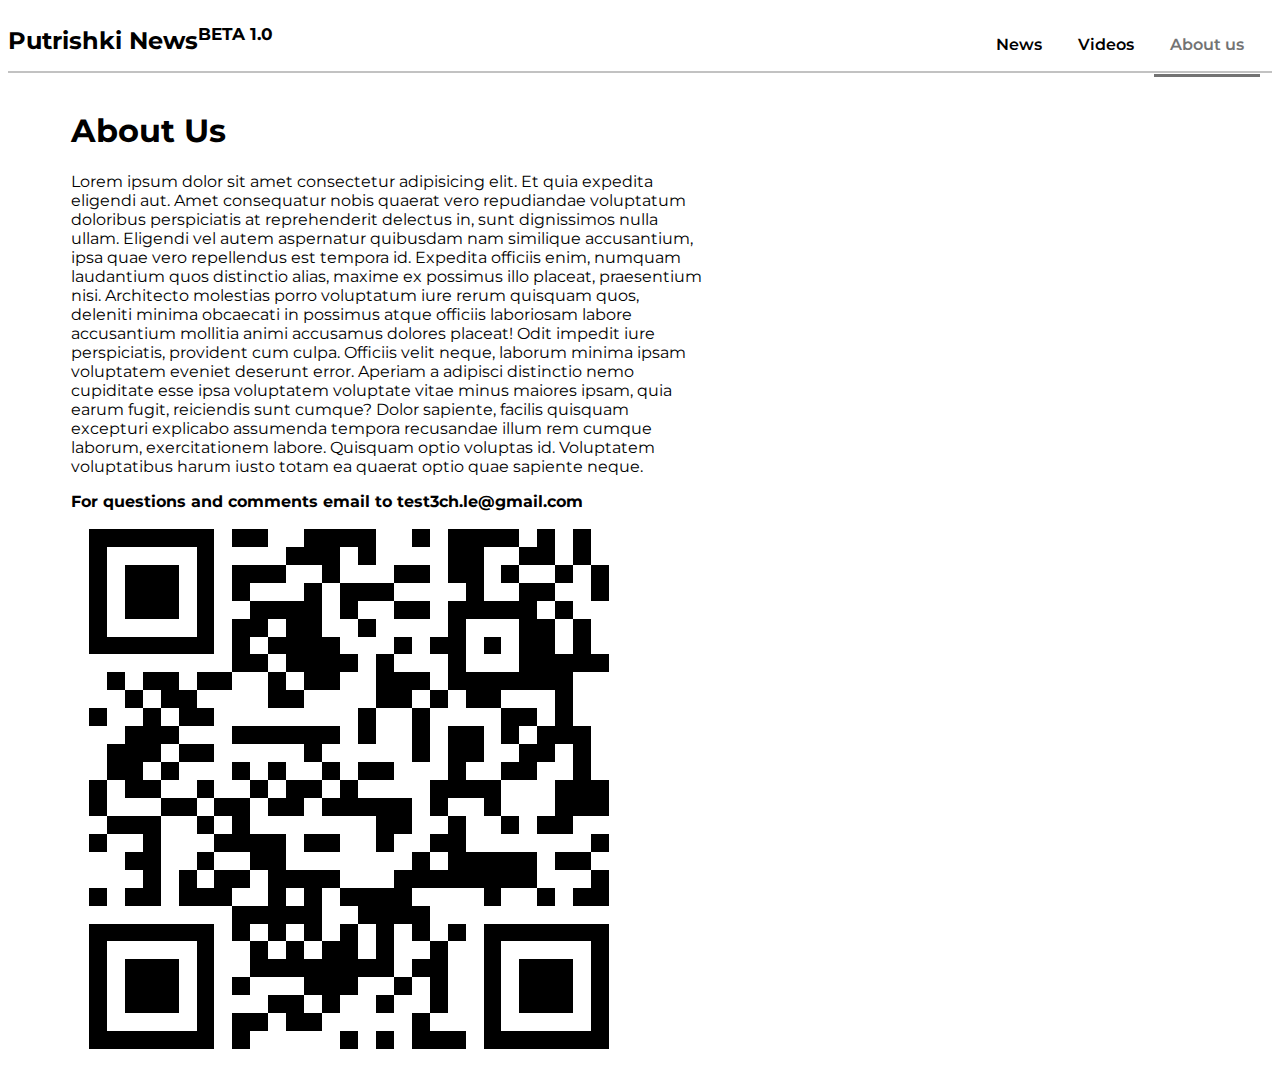
==== AboutUs.html @ e11e7fad "QR code added in about us" ====
<!DOCTYPE html>
<html lang="en">

<head>
    <meta charset="UTF-8">
    <link rel="preconnect" href="https://fonts.gstatic.com">
    <link href="https://fonts.googleapis.com/css2?family=Montserrat:wght@100;400;600;700;800;900&display=swap"
        rel="stylesheet">
    <link rel="stylesheet" href="style.css">
    <meta http-equiv="X-UA-Compatible" content="IE=edge">
    <meta name="viewport" content="width=device-width, initial-scale=1.0">
    <title>Putrishki News | About us</title>
</head>

<body>
    <nav>
        <h1>Putrishki News<sup>BETA 1.0</sup></h1>
        <span>
            <a class="other" href="index.html">News</a>
            <a class="other" href="Videos.html">Videos</a>
            <a class="current" href="#">About us</a>
        </span>
        <div class="burger">
            <div class="line1"></div>
            <div class="line2"></div>
        </div>
    </nav>


    <section class="aboutUs">
        <h1>About Us</h1>
        <p>Lorem ipsum dolor sit amet consectetur adipisicing elit. Et quia expedita eligendi aut. Amet consequatur
            nobis quaerat vero repudiandae voluptatum doloribus perspiciatis at reprehenderit delectus in, sunt
            dignissimos nulla ullam.
            Eligendi vel autem aspernatur quibusdam nam similique accusantium, ipsa quae vero repellendus est tempora
            id. Expedita officiis enim, numquam laudantium quos distinctio alias, maxime ex possimus illo placeat,
            praesentium nisi.
            Architecto molestias porro voluptatum iure rerum quisquam quos, deleniti minima obcaecati in possimus atque
            officiis laboriosam labore accusantium mollitia animi accusamus dolores placeat! Odit impedit iure
            perspiciatis, provident cum culpa.
            Officiis velit neque, laborum minima ipsam voluptatem eveniet deserunt error. Aperiam a adipisci distinctio
            nemo cupiditate esse ipsa voluptatem voluptate vitae minus maiores ipsam, quia earum fugit, reiciendis sunt
            cumque?
            Dolor sapiente, facilis quisquam excepturi explicabo assumenda tempora recusandae illum rem cumque laborum,
            exercitationem labore. Quisquam optio voluptas id. Voluptatem voluptatibus harum iusto totam ea quaerat
            optio quae sapiente neque.</p>
        
        <a href="mailto: test3ch.le@gmail.com" target="_blank" rel="noopener noreferrer">For
            questions and comments email to test3ch.le@gmail.com</a>
        
       <img src="Image 3.png" alt="QR Code">

    </section>


    <script>
        const navSlide = () => {
            const navBtn = document.querySelector(".burger");
            const nav = document.querySelector("nav span")
            const body = document.body;
            const line1 = document.querySelector(".burger div")
            const line2 = document.querySelectorAll(".burger div")[1];
            navBtn.addEventListener("click", function () {
                nav.classList.toggle("nav-active")
                body.classList.toggle("stopScroll")
                line1.classList.toggle("line1Rotate")
                line2.classList.toggle("line2Rotate")
            })
        }

        navSlide();

    </script>
</body>

</html>
---- style.css ----
body{
	font-family: 'Montserrat', sans-serif;
	overflow-x: hidden;
}

/* nav */

nav h1 {
	display: inline-block;
	font-size: 1.5rem;
}
nav h1::selection {
	display: inline-block;
	font-size: 1.5rem;
}

nav{
	border-bottom: 2px solid #c2c2c2;
	margin: 0;
}

nav span a{
	color: black;
	font-weight: 600;
	text-decoration: none;
	padding: 1rem;
}

.current{
	color: #737373;
	cursor: default;
}

.other{
	transition: 0.5s;
}

.burger{
	display: none;
}

.burger div{
	background-color: black;
	height: 2px;
	width: 25px;
	margin: 5px;
	transition: 0.5s;
}

nav sup{
	font-size: 0.7em;
}

/*Video*/

section span h1{
	margin-top: 0;
}

section h1::selection,h2::selection,p::selection{
	background-color: #ffff91;
}

section span h1 sup{
	color: white;
	background-color: rgb(26, 114, 201);
	padding: 3px;
	font-size: 15px;
	border-radius: 5px;
	user-select: none;
}

.container section{
	display: grid;
	width: 90%;
	align-items: center;
	margin: 0 auto;
	grid-template-columns: 1fr 1fr;
	margin-top: 15%;
	margin-bottom: 20%;
	line-height: 25px;
}

.container section iframe{
	border: 2px solid black;
	margin-left: 5%;
	margin-top: 5%;
	aspect-ratio: 16/9;
	
}

/*News*/

article{
	padding: 20px;
	border-bottom: 1px solid #c2c2c2;
}

.news h3{
	font-size: 16px;
	font-weight: 400;
}
.news h3:nth-of-type(2){
	margin-bottom: 1.5em;
}

.news a{
	background-color: #ffffff00;
	border: 1.5px solid black;
	color: black;
	text-decoration: none;
	outline: none;
	cursor: pointer;
	transition: 0.4s ease-in;
	padding: 7px;
}

.news a:hover{
	background-color: #b1b1b15e;
	border-radius: 15px;
}

.news h2::selection, .news h3::selection{
	background-color: #ffff91;
}

/* About us */

.aboutUs{
	width: 90%;
	margin: 0 auto;
}

@media(min-width: 777px){
	.aboutUs{
		width: 50%;
		margin: 3% 0 auto 5%;
	}
}

.aboutUs a{
	text-decoration: none;
	color: black;
	font-weight: bold;
	transition: 0.3s;
}

.aboutUs a:hover{
	font-size: 1.3em;
	color: rgb(221, 72, 72);
}


/*Media queries*/


@media(max-width: 777px){
	body{
		overflow-x: hidden;
	}
	nav h1{
		margin-left: 5px;
		font-size: 1.2rem;
	}
	nav span a{
		margin-bottom: 10%;
	}
	.other:hover{
		font-size: 1.3rem;
	}
	nav span{
		display: flex;
		position: absolute;
		right: 0px;
		height: 90vh;
		width: 100%;
		top: 12vh;
		margin: 0;
		align-items: center;
		justify-content: center;
		flex-direction: column;
		margin-left: 0;

		border-bottom: 3px solid black;
		background-color: white;
		
		transform: translateY(-150%);
		transition: transform 0.8s;
	}

	.container section{
		grid-template-columns: 1fr;
		line-height: 20px;
		margin-top: 5%;
		margin-bottom: 60%;
	}
	section iframe{
		margin-top: 20px;
		width: 95%;
	}
	section span{
		margin-left: 5%;
	}
	.burger{
		padding: 2px;
		display: inline-block;
		position: absolute;
		margin: 25px;
		top: 0;
		right: 0;
		cursor: pointer;
	}
}



@media(min-width: 777px){
	.container section iframe{
		margin-top: 0;
	}	

	.container section{
		width: 80%;
		display: flex;
		align-items: center;
		justify-content: center;
	}

	body{
		overflow-y: scroll;
	}
	nav span{
		position: absolute;
		top: 0;
		right: 0;
		margin: 20px;
		margin-top:35px;
	}
	.current{
		padding-top: 40px;
		padding-bottom: 20px;
		border-bottom: 3px solid #737373;
		transition: 0.5s;
	}
	.other{
		transition: 0.3s ease-in;
		padding-bottom: 22px;
		padding-top: 40px;
	}
	nav span a:hover{
		background-color: #c5c5c57e;
	}
}

@media(min-width: 1100px){
	.container section{
		width: 60%;
	}

}




.nav-active{
	transform: translateX(0%);
}
.stopScroll{
	overflow-y: hidden;
}

.line1Rotate{
	transform: rotate(45deg) translateY(5px);
}

.line2Rotate{
	transform: rotate(-45deg) translateY(-5px);
}
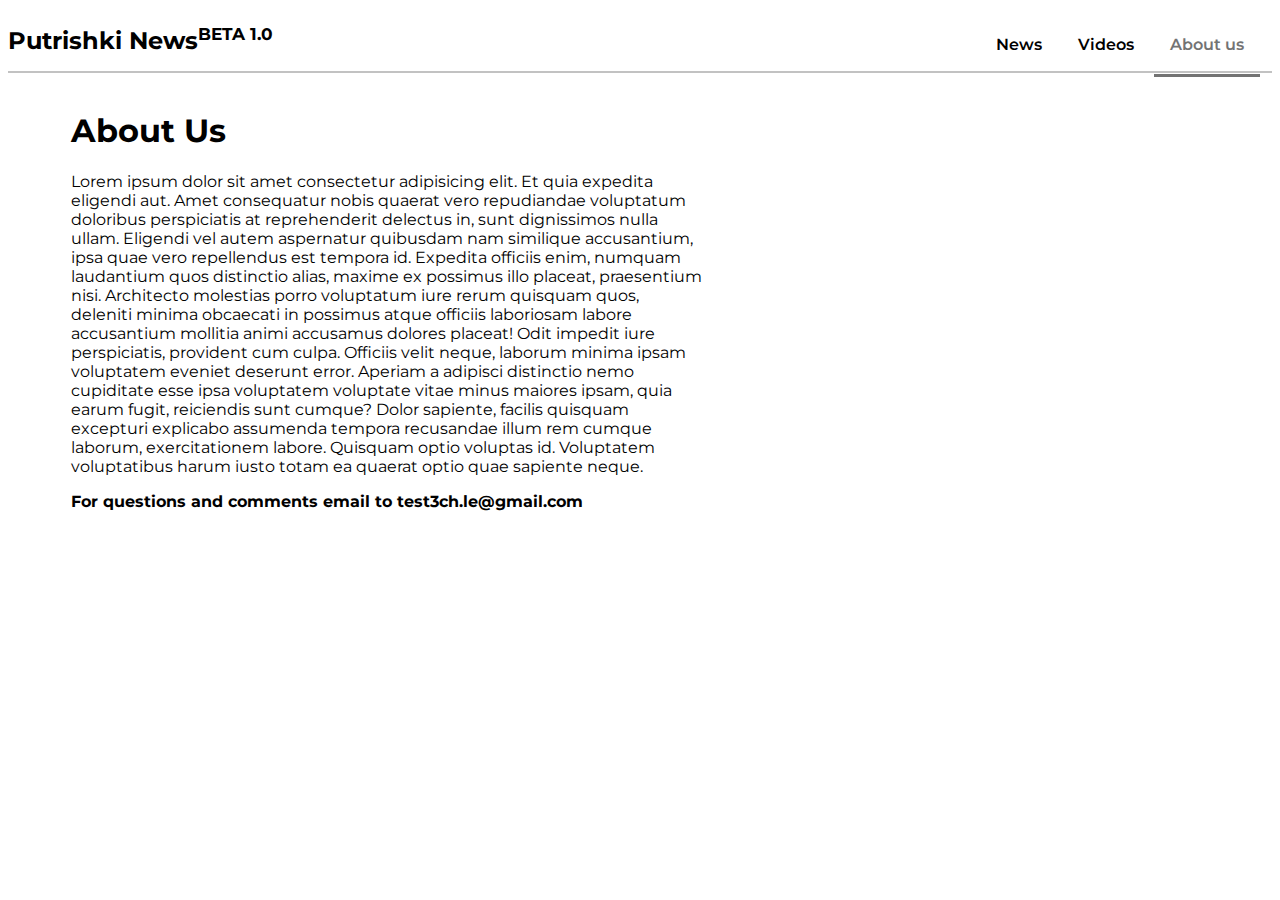
==== commit 5d05c53a: "NO qr" ====
--- a/AboutUs.html
+++ b/AboutUs.html
@@ -48,7 +48,7 @@
         <a href="mailto: test3ch.le@gmail.com" target="_blank" rel="noopener noreferrer">For
             questions and comments email to test3ch.le@gmail.com</a>
         
-       <img src="Image 3.png" alt="QR Code">
+      
 
     </section>
 
--- a/style.css
+++ b/style.css
@@ -125,6 +125,11 @@
 }
 
 /* About us */
+
+.aboutUS img{
+	width: 200px;
+	height: 200px;
+}
 
 .aboutUs{
 	width: 90%;
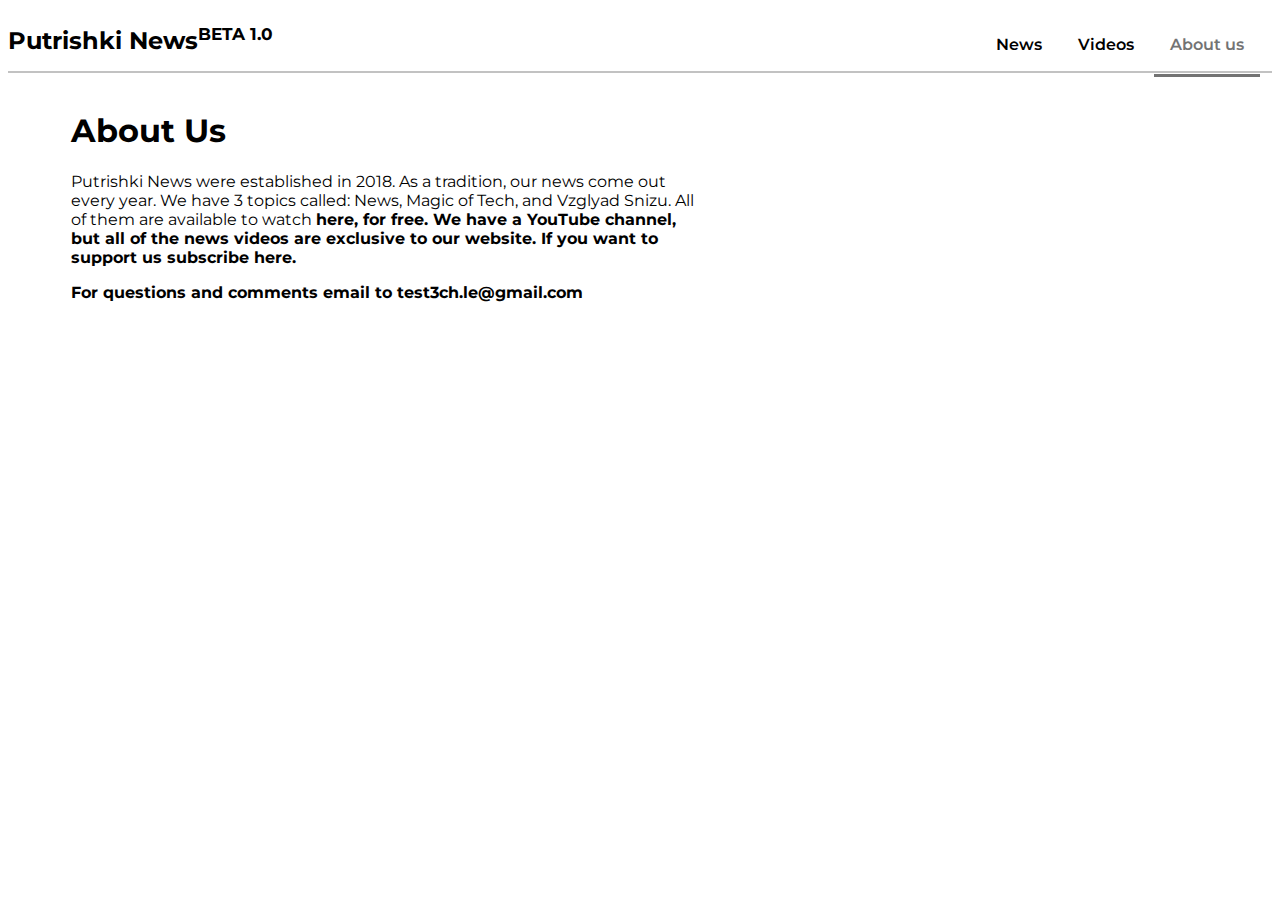
==== commit 7198b0ff: "New about us description" ====
--- a/AboutUs.html
+++ b/AboutUs.html
@@ -29,21 +29,7 @@
 
     <section class="aboutUs">
         <h1>About Us</h1>
-        <p>Lorem ipsum dolor sit amet consectetur adipisicing elit. Et quia expedita eligendi aut. Amet consequatur
-            nobis quaerat vero repudiandae voluptatum doloribus perspiciatis at reprehenderit delectus in, sunt
-            dignissimos nulla ullam.
-            Eligendi vel autem aspernatur quibusdam nam similique accusantium, ipsa quae vero repellendus est tempora
-            id. Expedita officiis enim, numquam laudantium quos distinctio alias, maxime ex possimus illo placeat,
-            praesentium nisi.
-            Architecto molestias porro voluptatum iure rerum quisquam quos, deleniti minima obcaecati in possimus atque
-            officiis laboriosam labore accusantium mollitia animi accusamus dolores placeat! Odit impedit iure
-            perspiciatis, provident cum culpa.
-            Officiis velit neque, laborum minima ipsam voluptatem eveniet deserunt error. Aperiam a adipisci distinctio
-            nemo cupiditate esse ipsa voluptatem voluptate vitae minus maiores ipsam, quia earum fugit, reiciendis sunt
-            cumque?
-            Dolor sapiente, facilis quisquam excepturi explicabo assumenda tempora recusandae illum rem cumque laborum,
-            exercitationem labore. Quisquam optio voluptas id. Voluptatem voluptatibus harum iusto totam ea quaerat
-            optio quae sapiente neque.</p>
+        <p>Putrishki News were established in 2018. As a tradition, our news come out every year. We have 3 topics called: News, Magic of Tech, and Vzglyad Snizu. All of them are available to watch <a href="https://putrnews.netlify.app/videos">here<a>, for free. We have a YouTube channel, but all of the news videos are exclusive to our website. If you want to support us <a href="https://www.youtube.com/channel/UCFIRZDRTPVsssdmrJ5BC1zg">subscribe here<a>.</p>
         
         <a href="mailto: test3ch.le@gmail.com" target="_blank" rel="noopener noreferrer">For
             questions and comments email to test3ch.le@gmail.com</a>
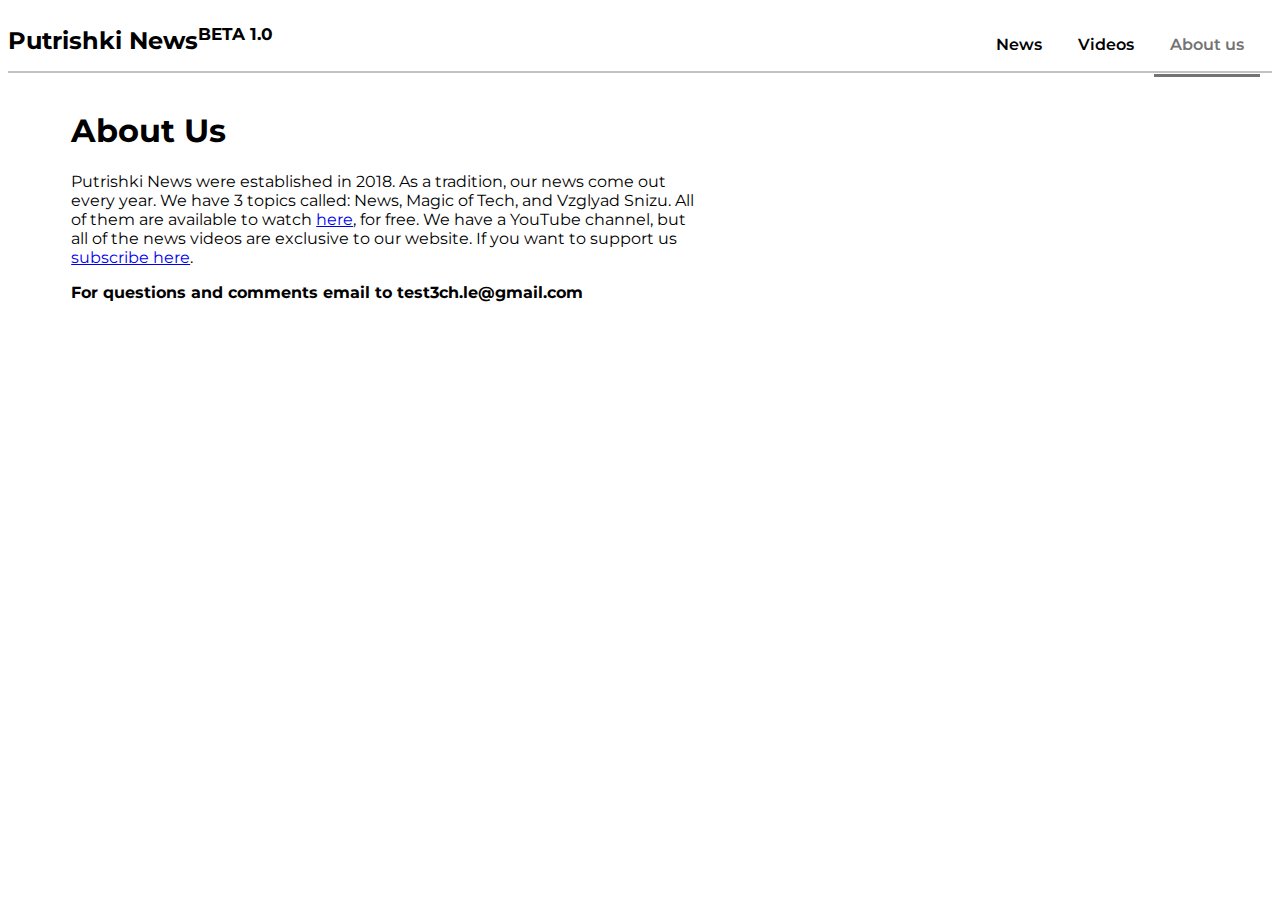
==== commit 7b650044: "Update about us" ====
--- a/AboutUs.html
+++ b/AboutUs.html
@@ -31,7 +31,7 @@
         <h1>About Us</h1>
         <p>Putrishki News were established in 2018. As a tradition, our news come out every year. We have 3 topics called: News, Magic of Tech, and Vzglyad Snizu. All of them are available to watch <a href="https://putrnews.netlify.app/videos">here<a>, for free. We have a YouTube channel, but all of the news videos are exclusive to our website. If you want to support us <a href="https://www.youtube.com/channel/UCFIRZDRTPVsssdmrJ5BC1zg">subscribe here<a>.</p>
         
-        <a href="mailto: test3ch.le@gmail.com" target="_blank" rel="noopener noreferrer">For
+        <a class="email" href="mailto: test3ch.le@gmail.com" target="_blank" rel="noopener noreferrer">For
             questions and comments email to test3ch.le@gmail.com</a>
         
       
--- a/style.css
+++ b/style.css
@@ -143,14 +143,14 @@
 	}
 }
 
-.aboutUs a{
+.email{
 	text-decoration: none;
 	color: black;
 	font-weight: bold;
 	transition: 0.3s;
 }
 
-.aboutUs a:hover{
+.email:hover{
 	font-size: 1.3em;
 	color: rgb(221, 72, 72);
 }
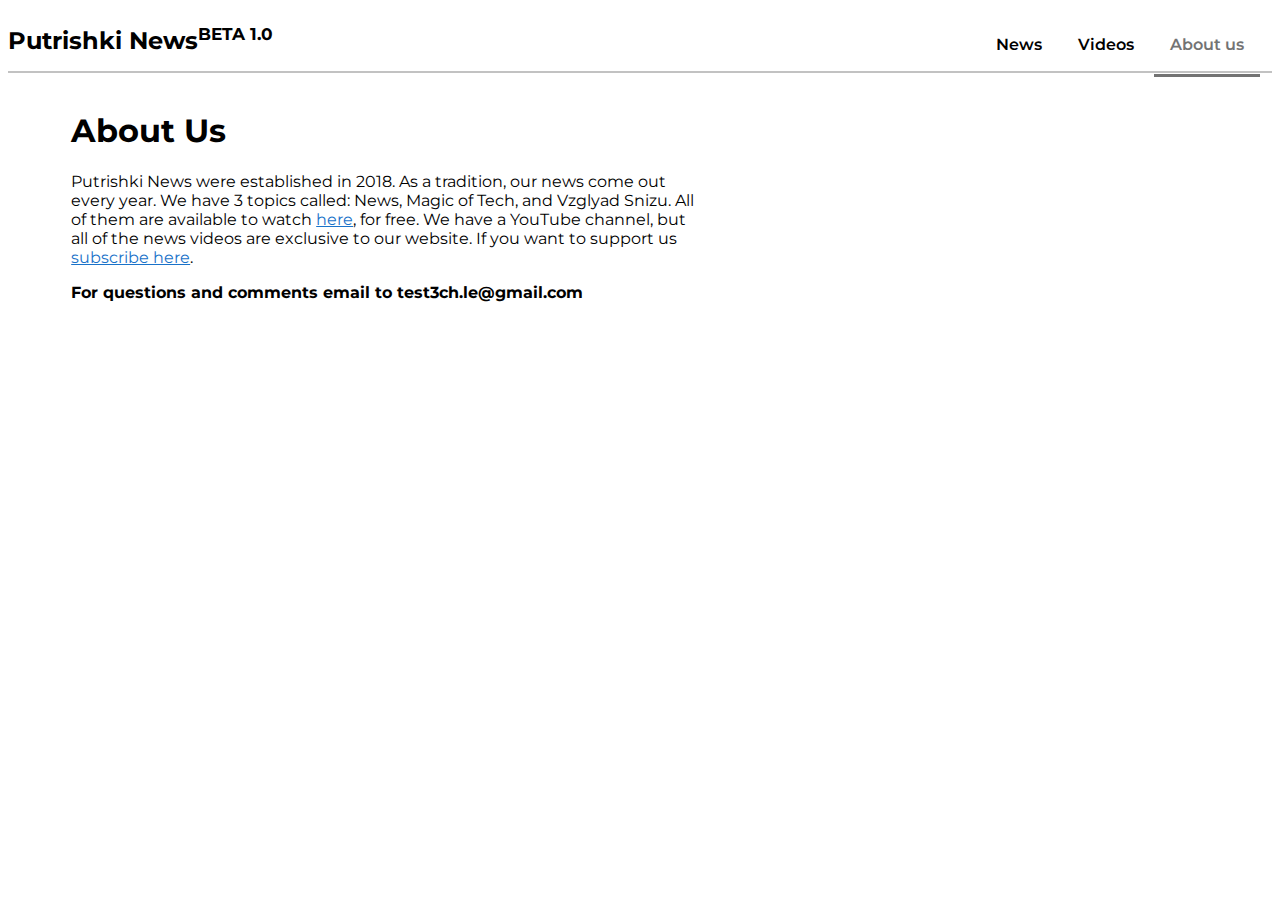
==== commit 4aad3c27: "New logo" ====
--- a/AboutUs.html
+++ b/AboutUs.html
@@ -6,6 +6,7 @@
     <link rel="preconnect" href="https://fonts.gstatic.com">
     <link href="https://fonts.googleapis.com/css2?family=Montserrat:wght@100;400;600;700;800;900&display=swap"
         rel="stylesheet">
+     <link rel="shortcut icon" href="Imgs/NewsLogo.png">
     <link rel="stylesheet" href="style.css">
     <meta http-equiv="X-UA-Compatible" content="IE=edge">
     <meta name="viewport" content="width=device-width, initial-scale=1.0">
@@ -29,7 +30,8 @@
 
     <section class="aboutUs">
         <h1>About Us</h1>
-        <p>Putrishki News were established in 2018. As a tradition, our news come out every year. We have 3 topics called: News, Magic of Tech, and Vzglyad Snizu. All of them are available to watch <a href="https://putrnews.netlify.app/videos">here<a>, for free. We have a YouTube channel, but all of the news videos are exclusive to our website. If you want to support us <a href="https://www.youtube.com/channel/UCFIRZDRTPVsssdmrJ5BC1zg">subscribe here<a>.</p>
+        <p>Putrishki News were established in 2018. As a tradition, our news come out every year. We have 3 topics called: News, Magic of Tech, and Vzglyad Snizu. All of them are available to watch
+            <a class="AboutLink"target="_blank" rel="noopener noreferrer" href="https://putrnews.netlify.app/videos">here<a>, for free. We have a YouTube channel, but all of the news videos are exclusive to our website. If you want to support us <a class="AboutLink"target="_blank" rel="noopener noreferrer" href="https://www.youtube.com/channel/UCFIRZDRTPVsssdmrJ5BC1zg">subscribe here<a>.</p>
         
         <a class="email" href="mailto: test3ch.le@gmail.com" target="_blank" rel="noopener noreferrer">For
             questions and comments email to test3ch.le@gmail.com</a>
--- a/style.css
+++ b/style.css
@@ -57,7 +57,7 @@
 	margin-top: 0;
 }
 
-section h1::selection,h2::selection,p::selection{
+section h1::selection,h2::selection,p::selection,.AboutLInk::selection{
 	background-color: #ffff91;
 }
 
@@ -148,11 +148,32 @@
 	color: black;
 	font-weight: bold;
 	transition: 0.3s;
+	-moz-user-select: -moz-none;
+   	-khtml-user-select: none;
+   	-webkit-user-select: none;
+   	-ms-user-select: none;
+   	user-select: none;
+}
+
+.AboutUs p::selction{
+	background-color: #ffff91;
 }
 
 .email:hover{
 	font-size: 1.3em;
 	color: rgb(221, 72, 72);
+}
+
+.AboutLink{
+	color: rgb(26, 114, 201);
+	transition: 0.3s;
+}
+
+.AboutLink:hover{
+	font-size: 1.2em;
+	color: rgb(201, 26, 38);
+	font-weight: bold;
+	text-decoration: none;
 }
 
 
